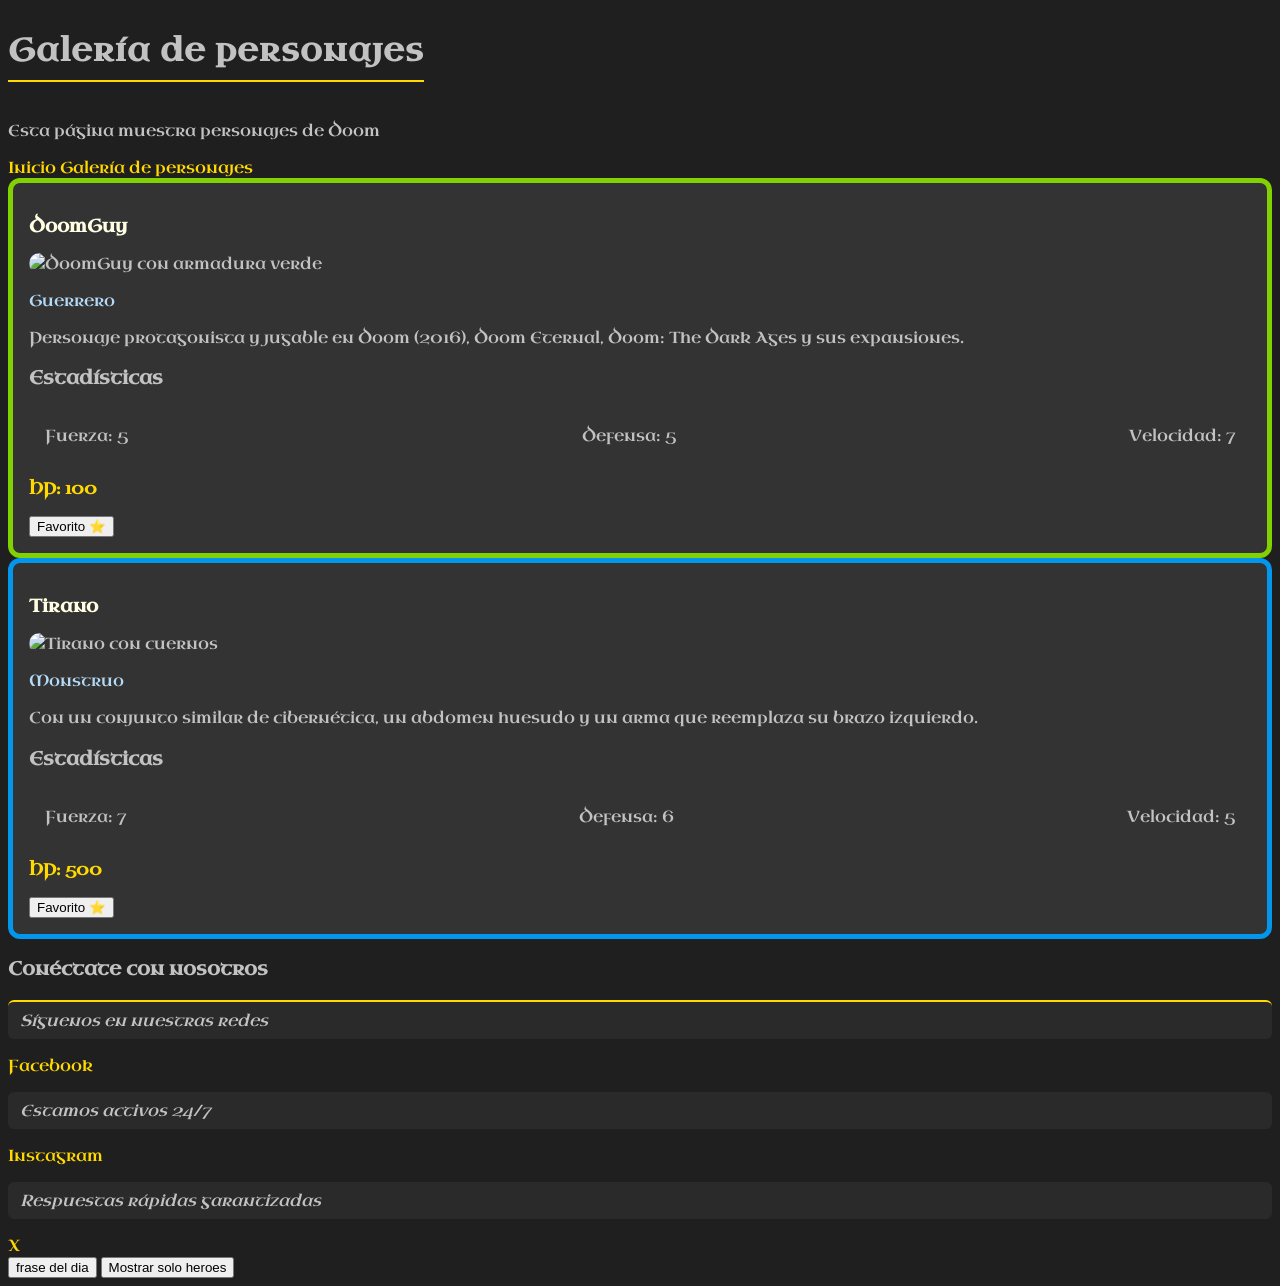
==== personajes.html @ 5fc82bae "Add files via upload" ====
<!DOCTYPE html>
<html lang="es">
<head>
    <meta charset="UTF-8">
    <meta name="viewport" content="width=device-width, initial-scale=1.0">
    <title>Especificaciones de los personajes de Doom</title>
    <link rel="preconnect" href="https://fonts.googleapis.com">
    <link rel="preconnect" href="https://fonts.gstatic.com" crossorigin>
    <link href="https://fonts.googleapis.com/css?family=Uncial+Antiqua&display=swap" rel="stylesheet">
    <link rel="stylesheet" href="estilos.css">
</head>
<body>
    <h1 id="titulo-galeria">Galería de personajes</h1>
    <p>Esta página muestra personajes de Doom</p>
    
    <a href="index.html">Inicio</a>
    <a href="personajes.html">Galería de personajes</a>

    <article class="ficha" data-tipo="heroe">
        <h2 class="nombre">DoomGuy</h2>
        <img src="https://static.wikia.nocookie.net/wadguia/images/a/ab/D4_Doom_Slayer.jpg" alt="DoomGuy con armadura verde">
        <p class="clase">Guerrero</p>
        <p>Personaje protagonista y jugable en Doom (2016), Doom Eternal, Doom: The Dark Ages y sus expansiones.</p>
        <h3>Estadísticas</h3>
        <ul class="stats">
            <li>Fuerza: 5</li>
            <li>Defensa: 5</li>
            <li>Velocidad: 7</li>
        </ul>
        <p class="vida">HP: 100</p>
    </article>

    <article class="ficha" data-tipo="villano">
        <h2 class="nombre">Tirano</h2>
        <img src="https://static.wikia.nocookie.net/wadguia/images/d/dd/DE_Tirano.png/revision/latest?cb=20200415162506" alt="Tirano con cuernos">
        <p class="clase">Monstruo</p>
        <p>Con un conjunto similar de cibernética, un abdomen huesudo y un arma que reemplaza su brazo izquierdo.</p>
        <h3>Estadísticas</h3>
        <ul class="stats">
            <li>Fuerza: 7</li>
            <li>Defensa: 6</li>
            <li>Velocidad: 5</li>
        </ul>
        <p class="vida">HP: 500</p>
    </article>

    <div class="redes-pagina">
        <h3>Conéctate con nosotros</h3>
        <p>Síguenos en nuestras redes</p>
        <a href="#">Facebook</a>
        <p>Estamos activos 24/7</p>
        <a href="#">Instagram</a>
        <p>Respuestas rápidas garantizadas</p>
        <a href="#">X</a>
    </div>
    <script src="script.js"></script>
</body>
</html>
---- estilos.css ----
body {
    background-color: rgb(31, 31, 31);
    color: rgb(194, 194, 194);
    font-family: 'Uncial Antiqua', cursive;
}

.ficha {
    background-color: rgb(51, 51, 51);
    padding: 16px;
    border-radius: 12px;
}

.nombre {
    color: rgb(255, 255, 227);
    font-size: large;
    font-weight: bold;
}

.clase {
    color: rgb(181, 218, 247);
}

.stats {
    list-style: none;
    padding: 16px;
    display: flex;
    gap: 20px;
    justify-content: space-between;
    align-items: center;
}

.vida {
    color: rgb(255, 217, 0);
    font-weight: bold;
}

a {
    color: rgb(255, 217, 0);
    text-decoration: none;
}

a:hover {
    color: rgb(121, 103, 2);
}

[data-tipo="heroe"] {
    border: 5px solid rgb(130, 209, 3);
}

[data-tipo="villano"] {
    border: 5px solid rgb(2, 150, 236);
}

#titulo-galeria {
    letter-spacing: 1px;
    border-bottom: 2px solid rgb(255, 217, 0);
    padding-bottom: 8px;
    display: inline-block;
}

.redes-pagina p {
    font-style: italic;
}

.redes-pagina > p {
    background-color: #2a2a2a;
    padding: 8px 12px;
    border-radius: 6px;
}

h3 + p {
    margin-top: 16px;
    border-top: 2px solid rgb(255, 217, 0);
    padding-top: 12px;
}

h3 p {
    color: rgb(255, 217, 0);
    font-weight: bold;
}

.resaltado{
    border: 2px solid rgb(119, 5, 5);
}

.borde-redondeado {
  border-radius: 12px;
}
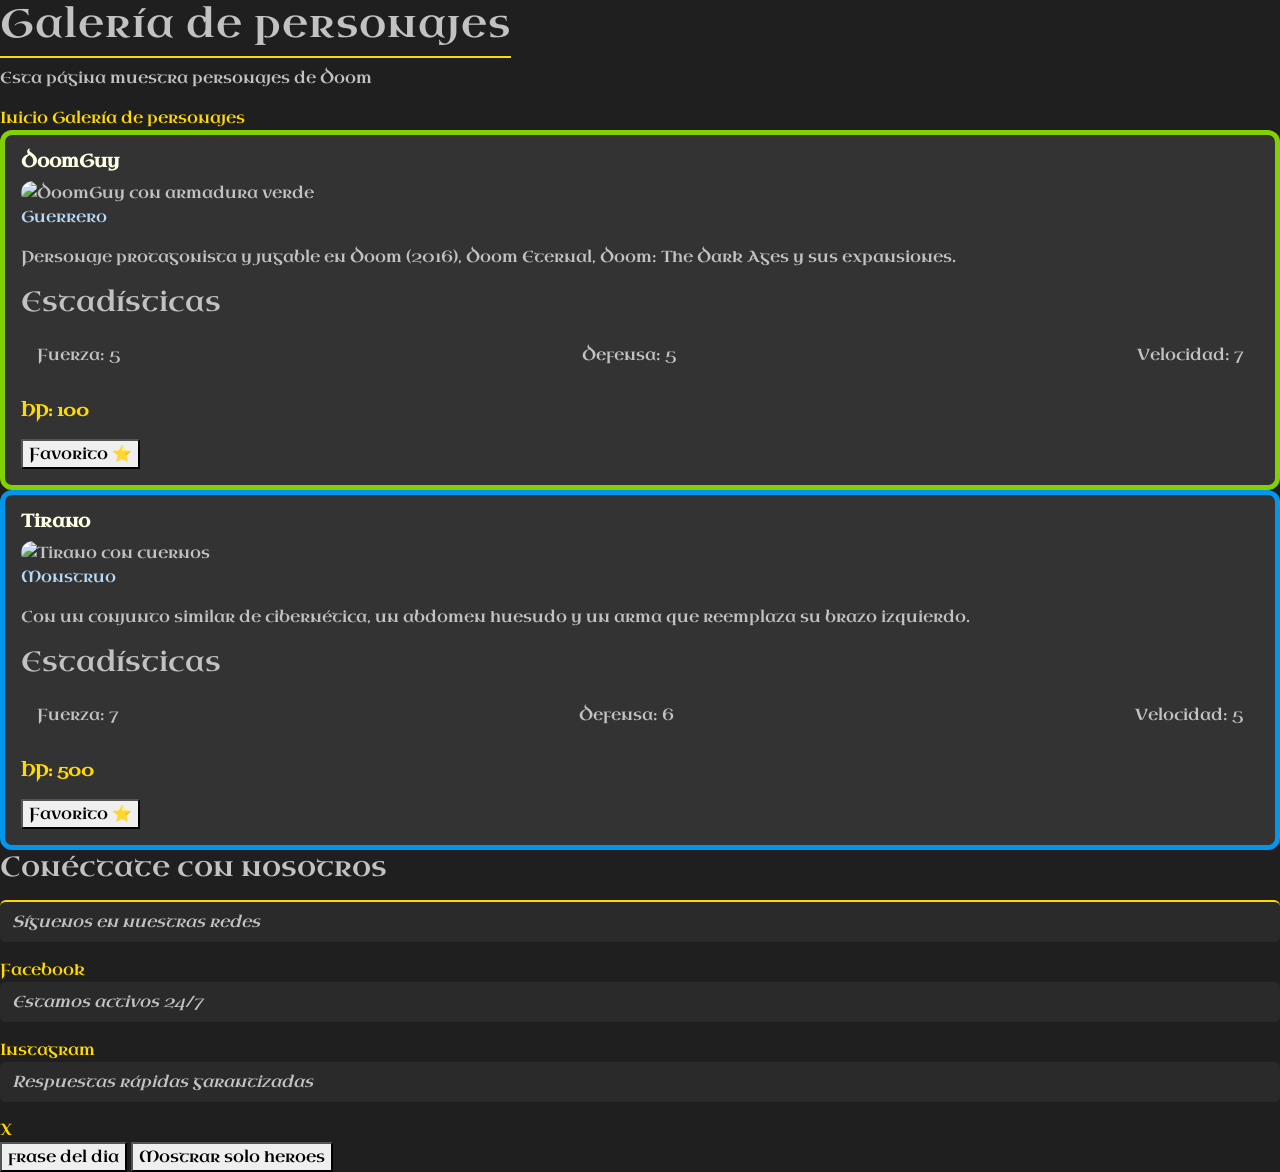
==== commit 1aad5ecc: "Update personajes.html" ====
--- a/personajes.html
+++ b/personajes.html
@@ -7,6 +7,7 @@
     <link rel="preconnect" href="https://fonts.googleapis.com">
     <link rel="preconnect" href="https://fonts.gstatic.com" crossorigin>
     <link href="https://fonts.googleapis.com/css?family=Uncial+Antiqua&display=swap" rel="stylesheet">
+    <link href="https://cdn.jsdelivr.net/npm/bootstrap@5.3.3/dist/css/bootstrap.min.css" rel="stylesheet">
     <link rel="stylesheet" href="estilos.css">
 </head>
 <body>
@@ -53,6 +54,7 @@
         <p>Respuestas rápidas garantizadas</p>
         <a href="#">X</a>
     </div>
+    <script src="https://cdn.jsdelivr.net/npm/bootstrap@5.3.3/dist/js/bootstrap.bundle.min.js"></script>
     <script src="script.js"></script>
 </body>
-</html>+</html>
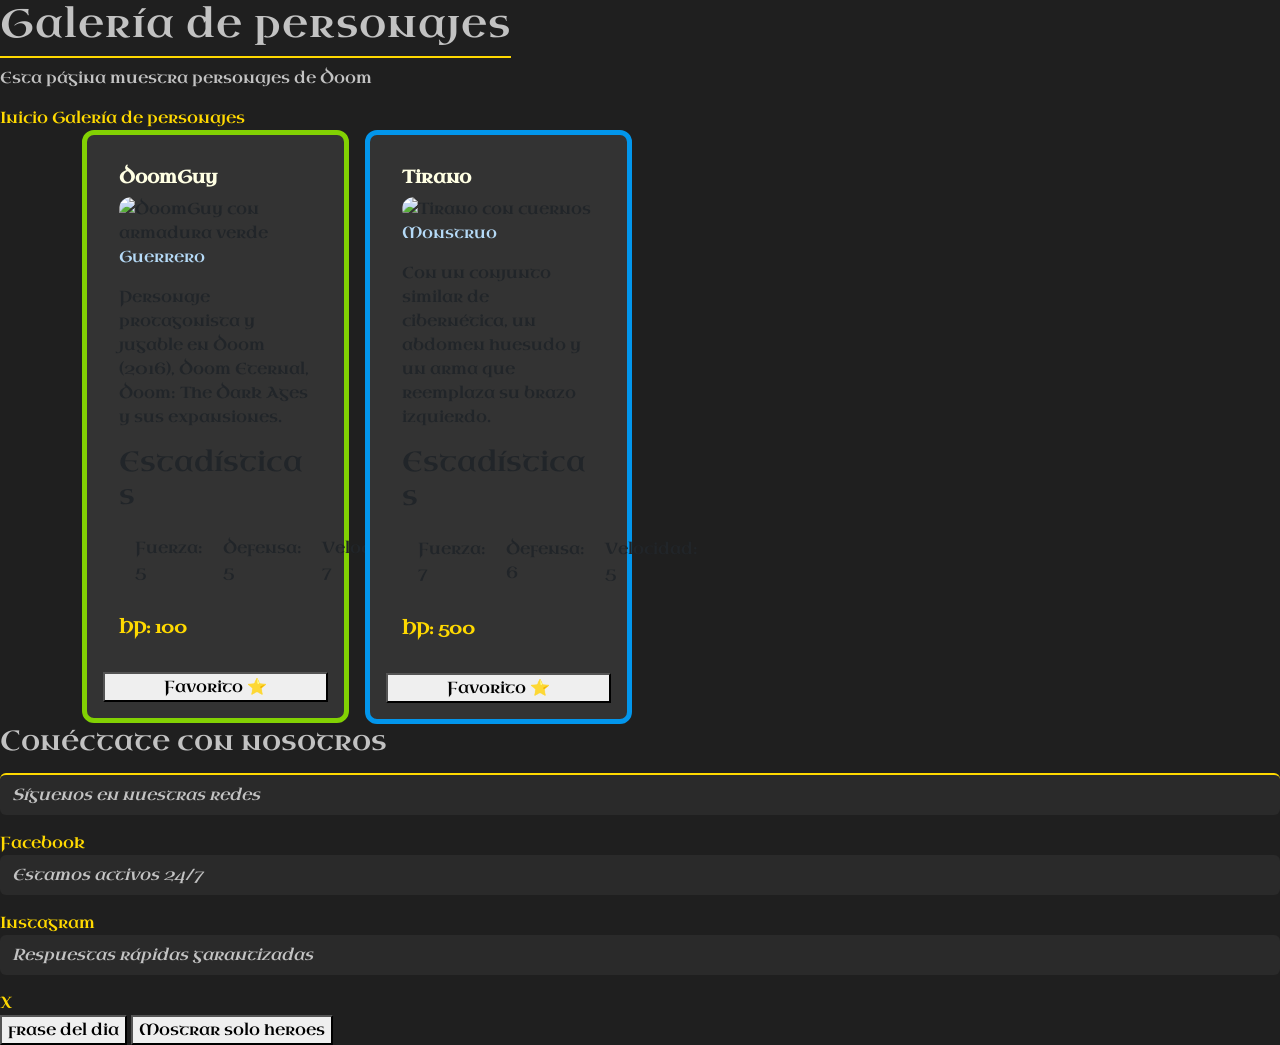
==== commit 9523fdf5: "Update personajes.html" ====
--- a/personajes.html
+++ b/personajes.html
@@ -11,39 +11,53 @@
     <link rel="stylesheet" href="estilos.css">
 </head>
 <body>
-    <h1 id="titulo-galeria">Galería de personajes</h1>
+    <h1 id="titulo-galeria" class="text-center">Galería de personajes</h1>
     <p>Esta página muestra personajes de Doom</p>
-    
+
     <a href="index.html">Inicio</a>
     <a href="personajes.html">Galería de personajes</a>
 
-    <article class="ficha" data-tipo="heroe">
-        <h2 class="nombre">DoomGuy</h2>
-        <img src="https://static.wikia.nocookie.net/wadguia/images/a/ab/D4_Doom_Slayer.jpg" alt="DoomGuy con armadura verde">
-        <p class="clase">Guerrero</p>
-        <p>Personaje protagonista y jugable en Doom (2016), Doom Eternal, Doom: The Dark Ages y sus expansiones.</p>
-        <h3>Estadísticas</h3>
-        <ul class="stats">
-            <li>Fuerza: 5</li>
-            <li>Defensa: 5</li>
-            <li>Velocidad: 7</li>
-        </ul>
-        <p class="vida">HP: 100</p>
-    </article>
+    <div class="container">
+        <div class="row g-3">
 
-    <article class="ficha" data-tipo="villano">
-        <h2 class="nombre">Tirano</h2>
-        <img src="https://static.wikia.nocookie.net/wadguia/images/d/dd/DE_Tirano.png/revision/latest?cb=20200415162506" alt="Tirano con cuernos">
-        <p class="clase">Monstruo</p>
-        <p>Con un conjunto similar de cibernética, un abdomen huesudo y un arma que reemplaza su brazo izquierdo.</p>
-        <h3>Estadísticas</h3>
-        <ul class="stats">
-            <li>Fuerza: 7</li>
-            <li>Defensa: 6</li>
-            <li>Velocidad: 5</li>
-        </ul>
-        <p class="vida">HP: 500</p>
-    </article>
+            <div class="col-12 col-md-6 col-lg-3">
+                <article class="ficha card" data-tipo="heroe">
+                    <div class="card-body">
+                        <h2 class="nombre">DoomGuy</h2>
+                        <img src="https://static.wikia.nocookie.net/wadguia/images/a/ab/D4_Doom_Slayer.jpg" alt="DoomGuy con armadura verde">
+                        <p class="clase">Guerrero</p>
+                        <p>Personaje protagonista y jugable en Doom (2016), Doom Eternal, Doom: The Dark Ages y sus expansiones.</p>
+                        <h3>Estadísticas</h3>
+                        <ul class="stats">
+                            <li>Fuerza: 5</li>
+                            <li>Defensa: 5</li>
+                            <li>Velocidad: 7</li>
+                        </ul>
+                        <p class="vida">HP: 100</p>
+                    </div>
+                </article>
+            </div>
+
+            <div class="col-12 col-md-6 col-lg-3">
+                <article class="ficha card" data-tipo="villano">
+                    <div class="card-body">
+                        <h2 class="nombre">Tirano</h2>
+                        <img src="https://static.wikia.nocookie.net/wadguia/images/d/dd/DE_Tirano.png/revision/latest?cb=20200415162506" alt="Tirano con cuernos">
+                        <p class="clase">Monstruo</p>
+                        <p>Con un conjunto similar de cibernética, un abdomen huesudo y un arma que reemplaza su brazo izquierdo.</p>
+                        <h3>Estadísticas</h3>
+                        <ul class="stats">
+                            <li>Fuerza: 7</li>
+                            <li>Defensa: 6</li>
+                            <li>Velocidad: 5</li>
+                        </ul>
+                        <p class="vida">HP: 500</p>
+                    </div>
+                </article>
+            </div>
+
+        </div>
+    </div>
 
     <div class="redes-pagina">
         <h3>Conéctate con nosotros</h3>
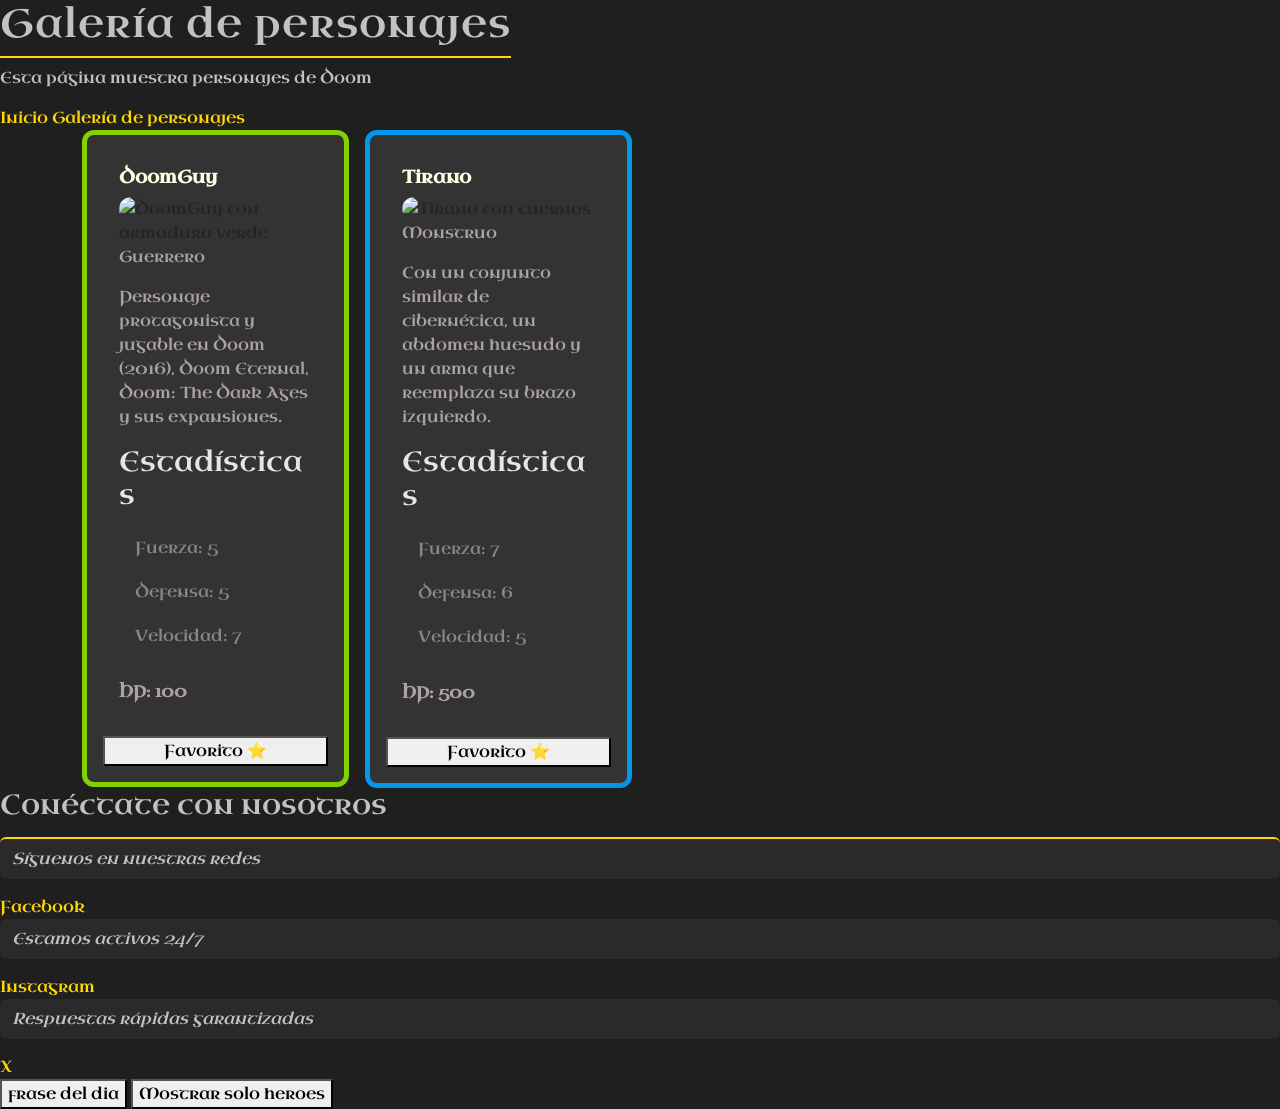
==== commit 96ae95e7: "Update personajes.html" ====
--- a/personajes.html
+++ b/personajes.html
@@ -24,7 +24,7 @@
                 <article class="ficha card" data-tipo="heroe">
                     <div class="card-body">
                         <h2 class="nombre">DoomGuy</h2>
-                        <img src="https://static.wikia.nocookie.net/wadguia/images/a/ab/D4_Doom_Slayer.jpg" alt="DoomGuy con armadura verde">
+                        <img src="https://static.wikia.nocookie.net/wadguia/images/a/ab/D4_Doom_Slayer.jpg" alt="DoomGuy con armadura verde" class="img-fluid">
                         <p class="clase">Guerrero</p>
                         <p>Personaje protagonista y jugable en Doom (2016), Doom Eternal, Doom: The Dark Ages y sus expansiones.</p>
                         <h3>Estadísticas</h3>
@@ -42,7 +42,7 @@
                 <article class="ficha card" data-tipo="villano">
                     <div class="card-body">
                         <h2 class="nombre">Tirano</h2>
-                        <img src="https://static.wikia.nocookie.net/wadguia/images/d/dd/DE_Tirano.png/revision/latest?cb=20200415162506" alt="Tirano con cuernos">
+                        <img src="https://static.wikia.nocookie.net/wadguia/images/d/dd/DE_Tirano.png/revision/latest?cb=20200415162506" alt="Tirano con cuernos" class="img-fluid">
                         <p class="clase">Monstruo</p>
                         <p>Con un conjunto similar de cibernética, un abdomen huesudo y un arma que reemplaza su brazo izquierdo.</p>
                         <h3>Estadísticas</h3>
--- a/estilos.css
+++ b/estilos.css
@@ -8,6 +8,10 @@
     background-color: rgb(51, 51, 51);
     padding: 16px;
     border-radius: 12px;
+}
+
+.ficha p{
+    color:rgba(230, 211, 211, 0.692)
 }
 
 .nombre {
@@ -24,10 +28,13 @@
     list-style: none;
     padding: 16px;
     display: flex;
+    flex-wrap: wrap;
     gap: 20px;
     justify-content: space-between;
     align-items: center;
+    color: #888686;
 }
+
 
 .vida {
     color: rgb(255, 217, 0);
@@ -85,4 +92,8 @@
 
 .borde-redondeado {
   border-radius: 12px;
-}+}
+
+.ficha h3 {
+    color: rgb(230, 230, 230);
+}
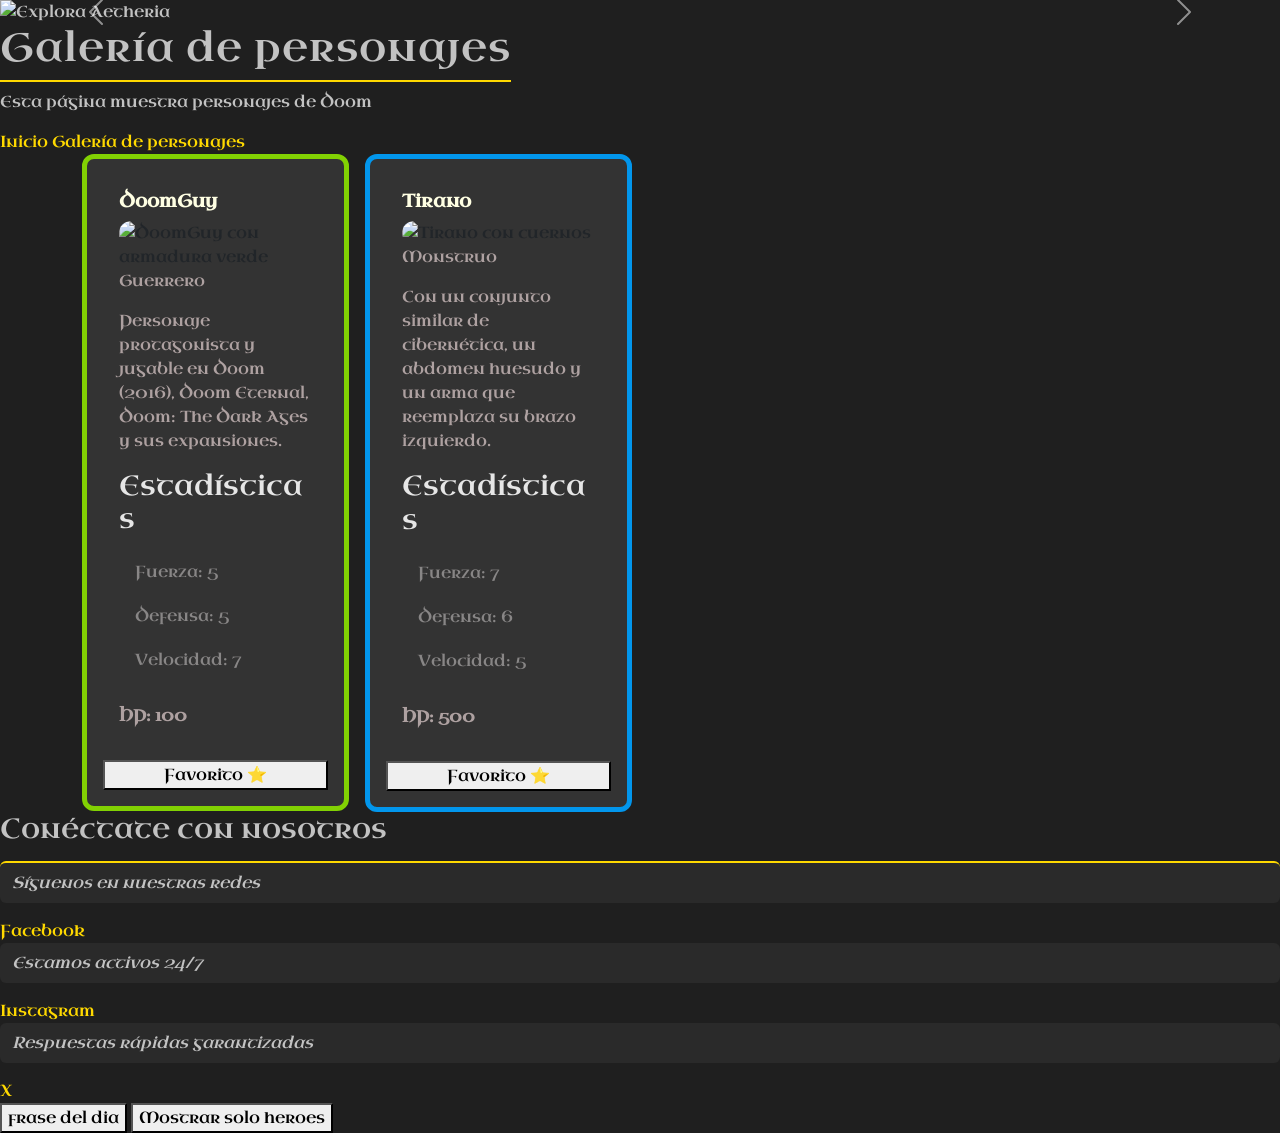
==== commit e377f35c: "Update personajes.html" ====
--- a/personajes.html
+++ b/personajes.html
@@ -11,6 +11,41 @@
     <link rel="stylesheet" href="estilos.css">
 </head>
 <body>
+
+    <div id="carruselAetheria" class="carousel slide" data-bs-ride="carousel">
+      <div class="carousel-inner">
+        <div class="carousel-item active">
+          <img src="https://placehold.co/1200x500/1f1f1f/ffd900?text=Explora+Aetheria" class="d-block w-100" alt="Explora Aetheria">
+          <div class="carousel-caption d-none d-md-block">
+            <h5>Explora Aetheria</h5>
+            <p>Descubre un mundo de héroes, villanos y antiguas leyendas.</p>
+          </div>
+        </div>
+        <div class="carousel-item">
+          <img src="https://placehold.co/1200x500/1f1f1f/ffd900?text=Forja+tu+Leyenda" class="d-block w-100" alt="Forja tu leyenda">
+          <div class="carousel-caption d-none d-md-block">
+            <h5>Forja tu leyenda</h5>
+            <p>Elige tu personaje y comienza tu propia aventura.</p>
+          </div>
+        </div>
+        <div class="carousel-item">
+          <img src="https://placehold.co/1200x500/1f1f1f/ffd900?text=Comparte+la+Aventura" class="d-block w-100" alt="Comparte la aventura">
+          <div class="carousel-caption d-none d-md-block">
+            <h5>Comparte la aventura</h5>
+            <p>Juega, diviértete y encuentra aliados en el camino.</p>
+          </div>
+        </div>
+      </div>
+      <button class="carousel-control-prev" type="button" data-bs-target="#carruselAetheria" data-bs-slide="prev">
+        <span class="carousel-control-prev-icon" aria-hidden="true"></span>
+        <span class="visually-hidden">Anterior</span>
+      </button>
+      <button class="carousel-control-next" type="button" data-bs-target="#carruselAetheria" data-bs-slide="next">
+        <span class="carousel-control-next-icon" aria-hidden="true"></span>
+        <span class="visually-hidden">Siguiente</span>
+      </button>
+    </div>
+
     <h1 id="titulo-galeria" class="text-center">Galería de personajes</h1>
     <p>Esta página muestra personajes de Doom</p>
 
